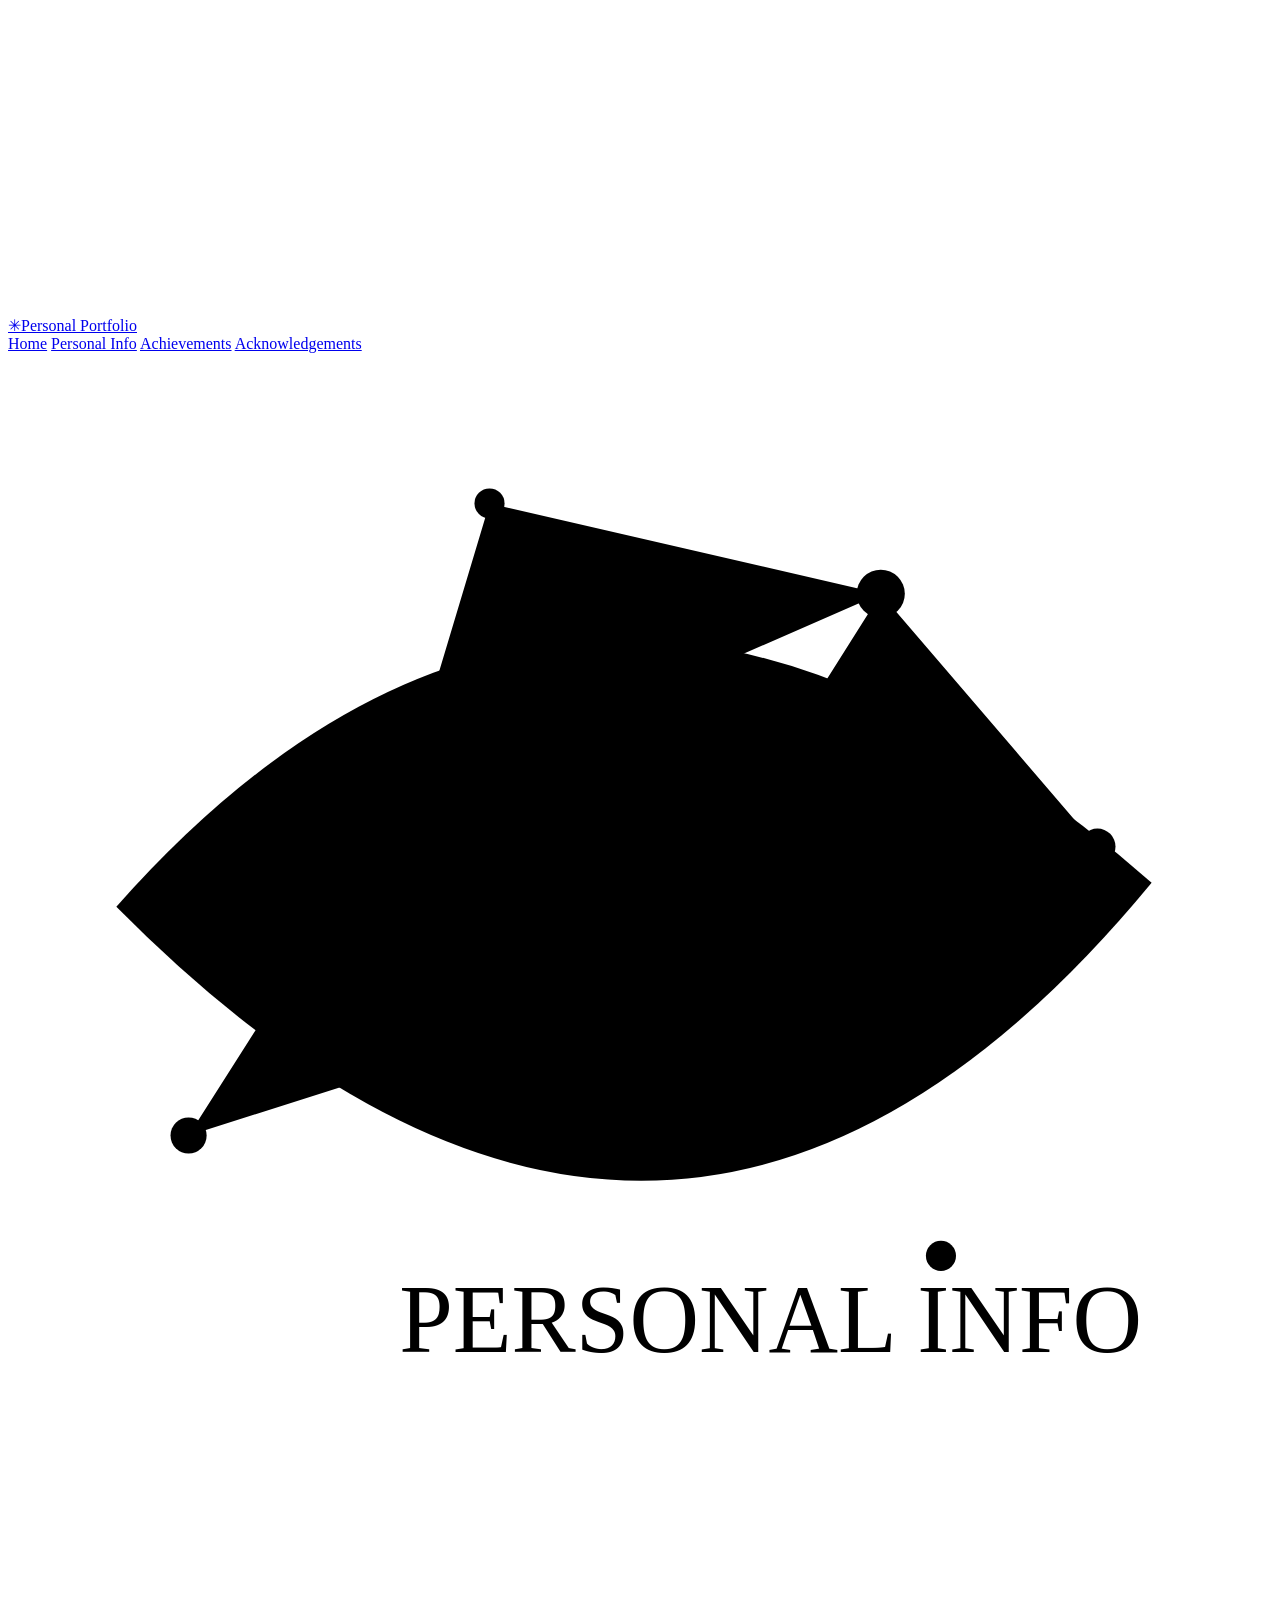
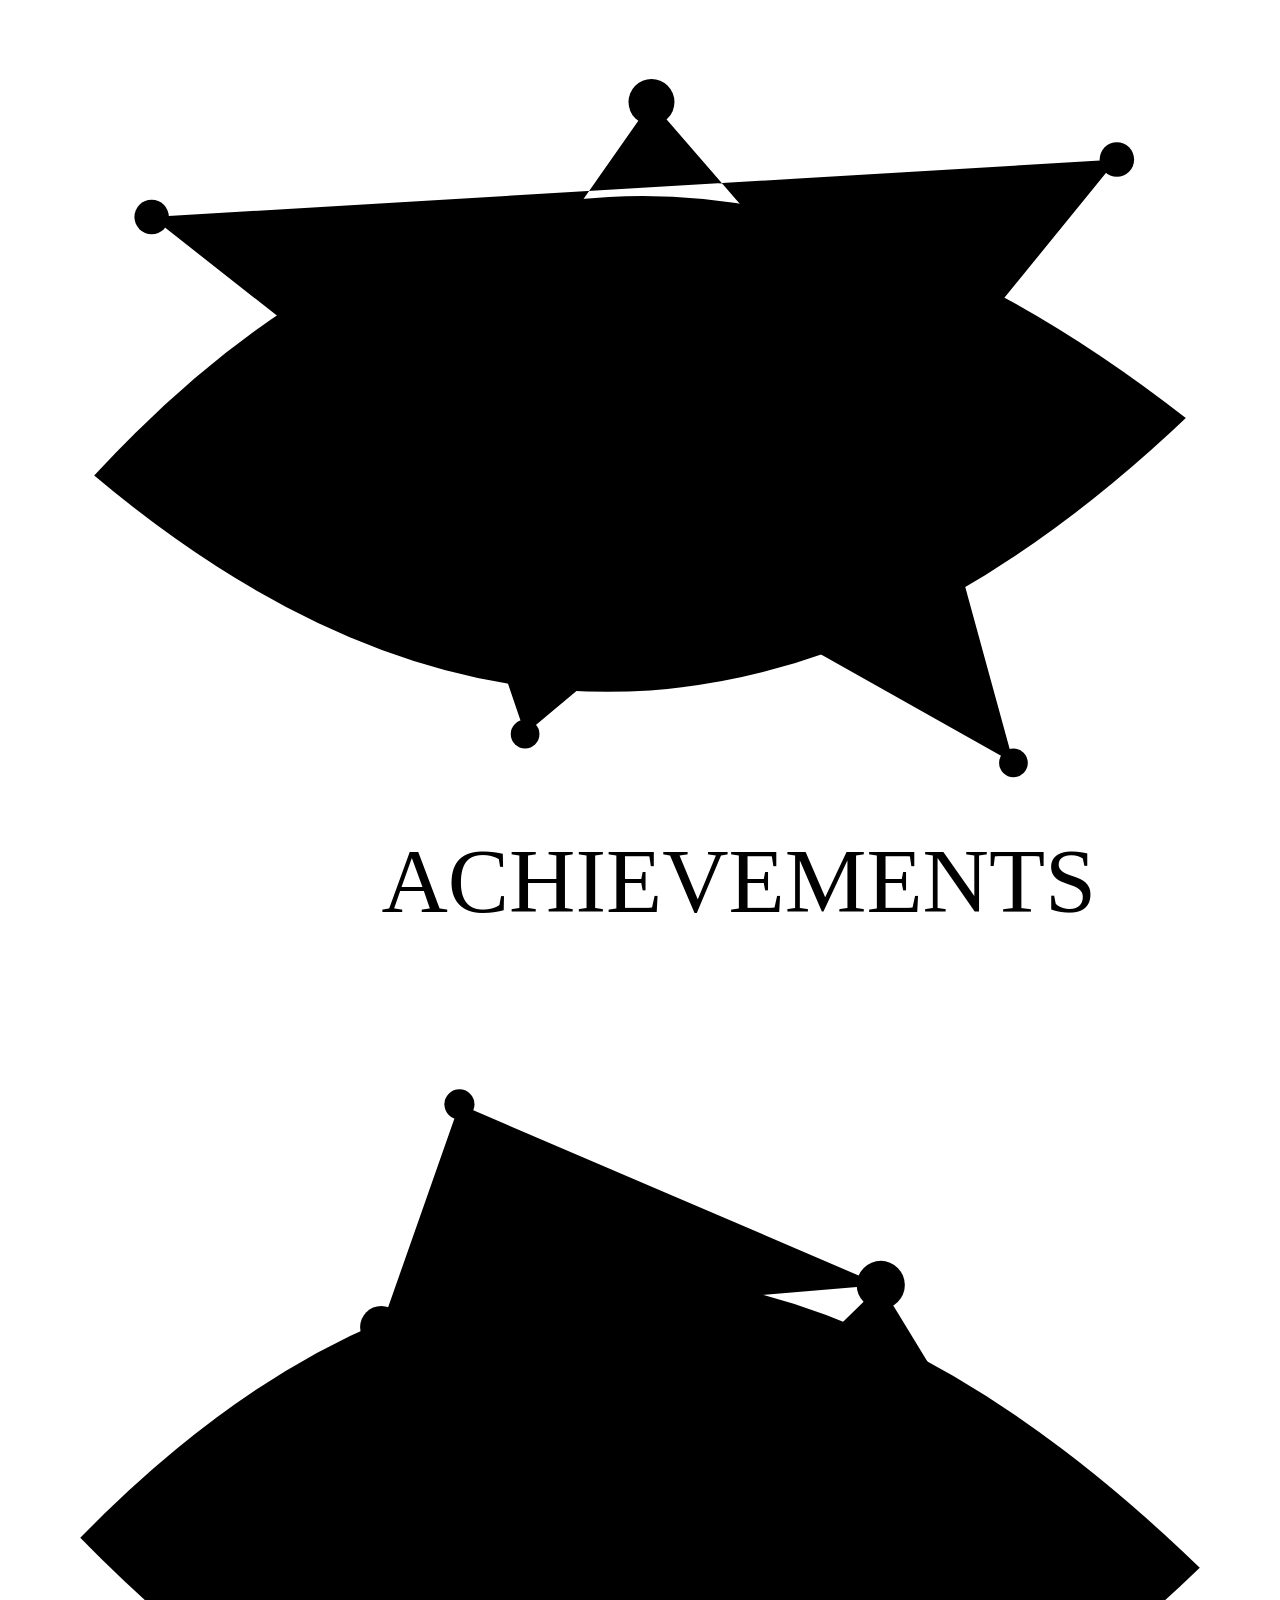
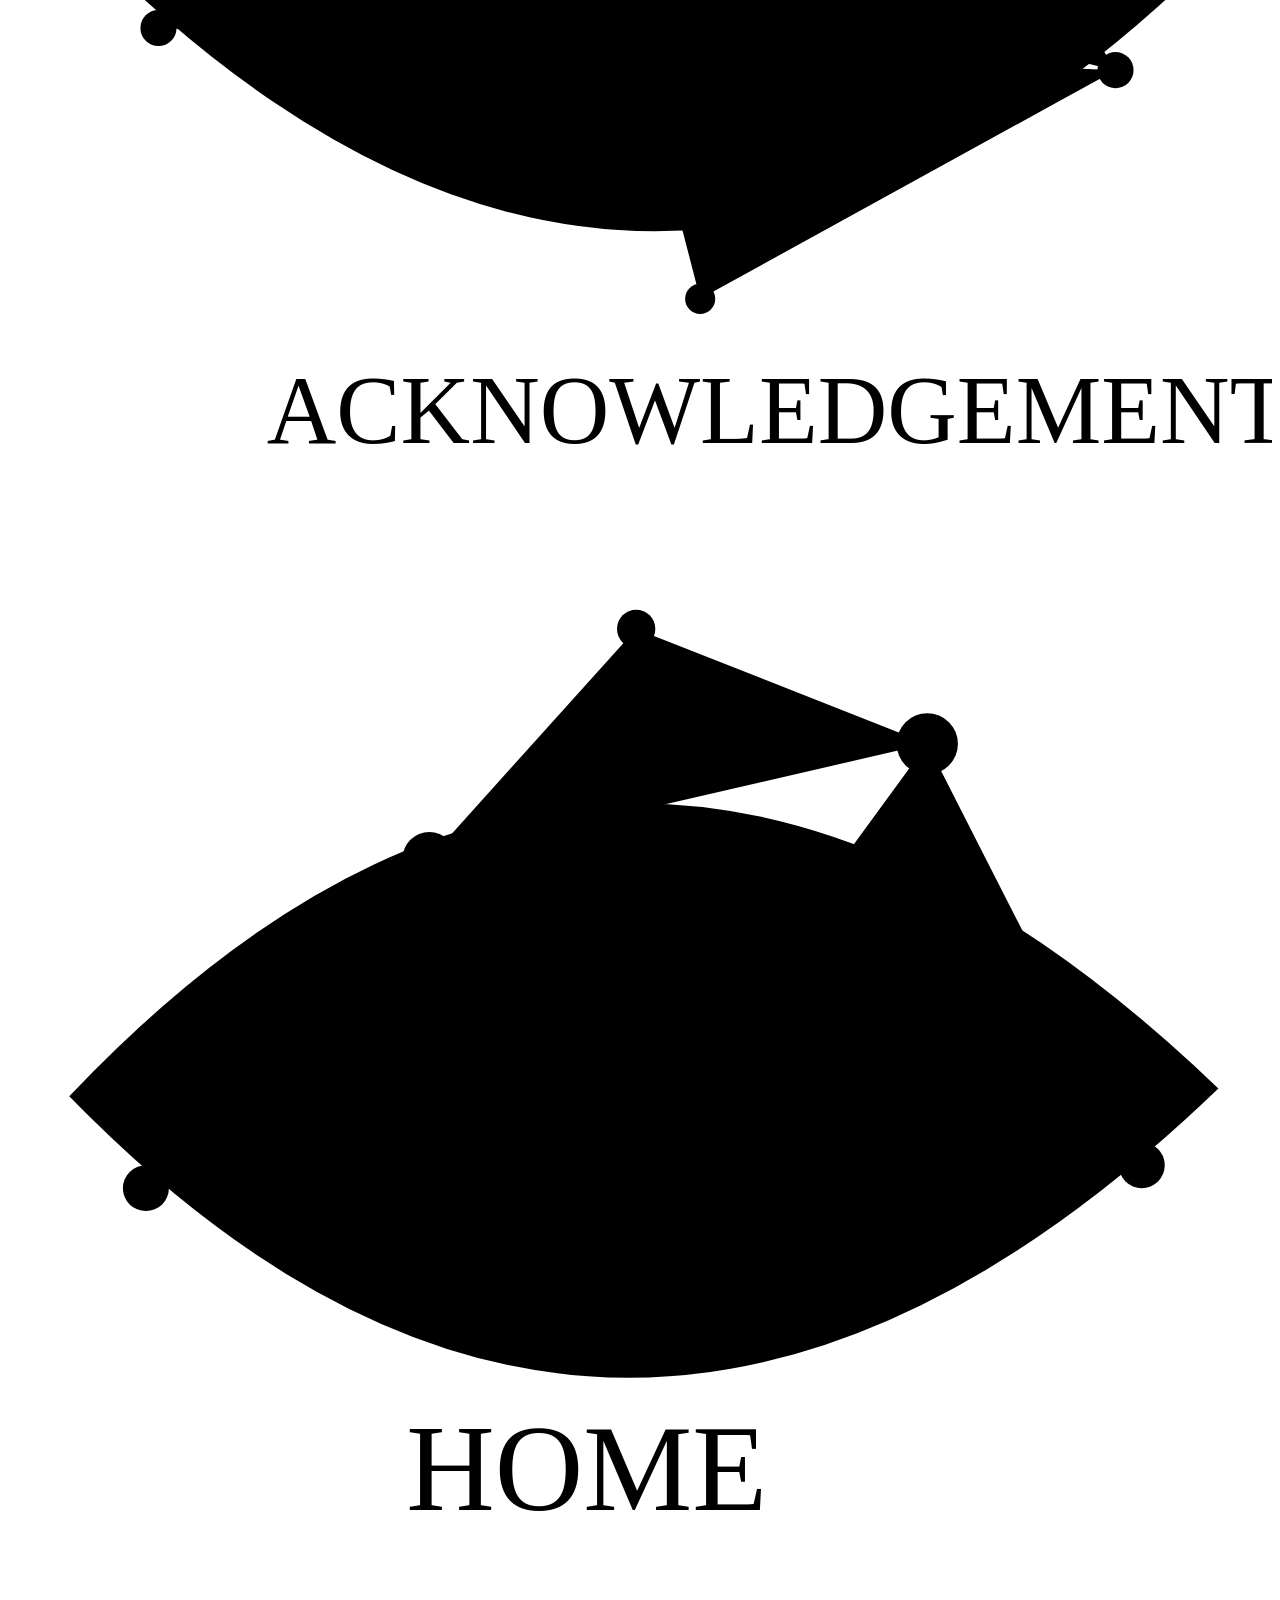
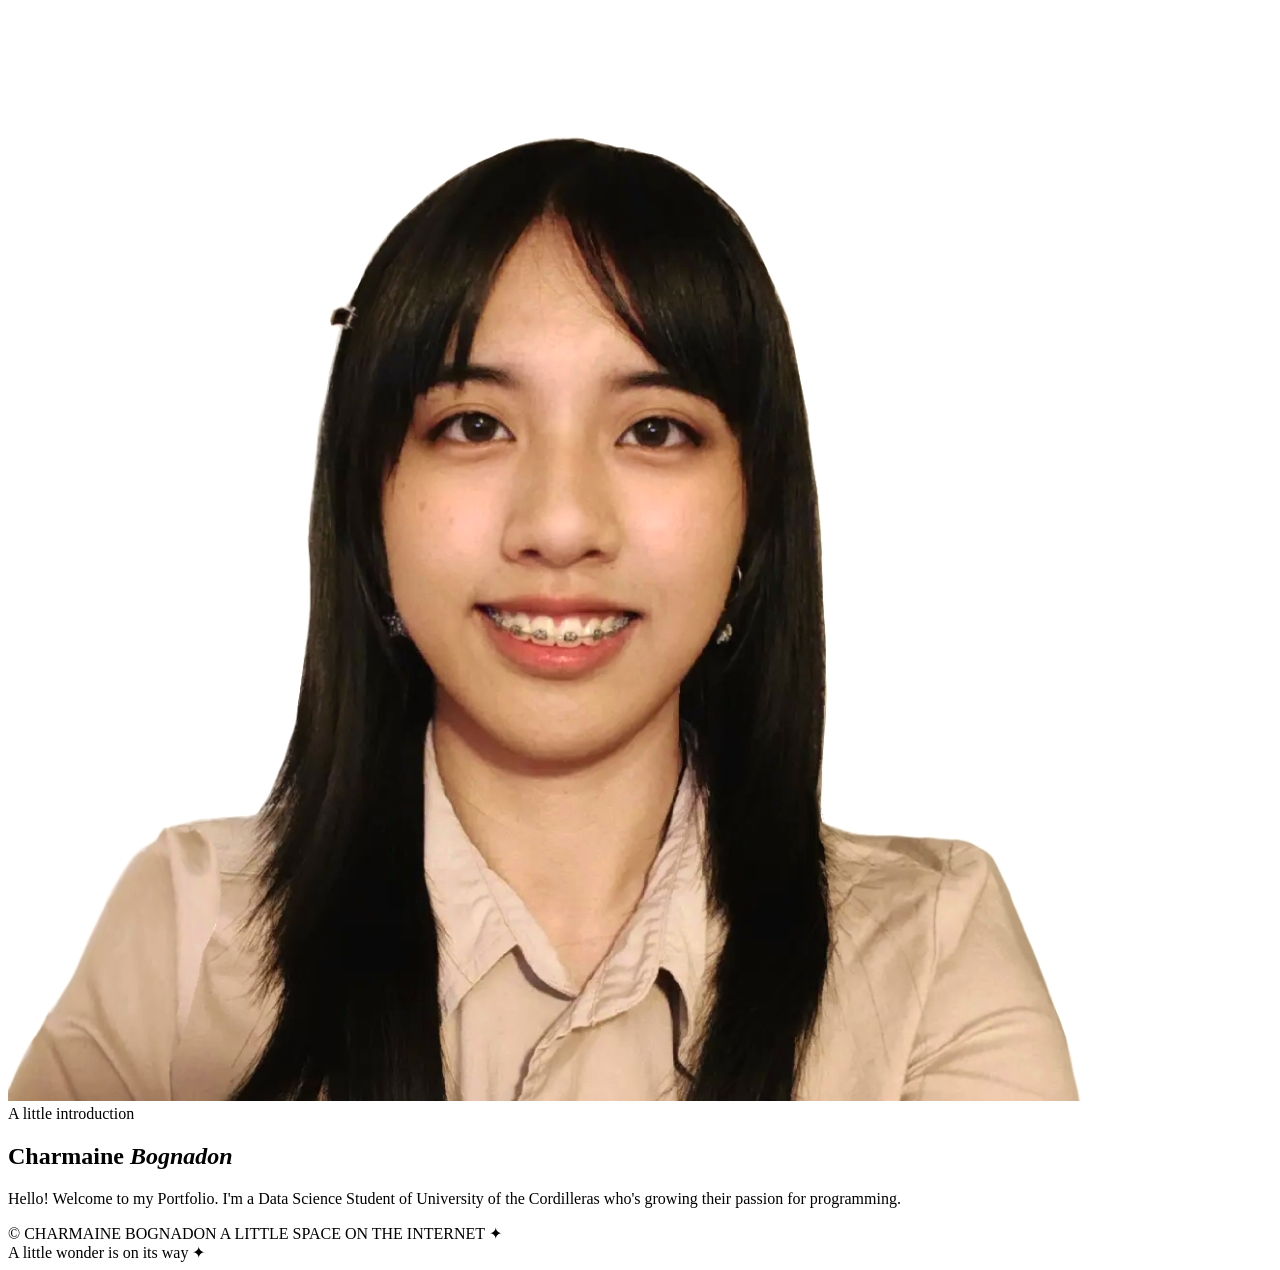
==== index.html @ f3368871 "Add files via upload" ====
<!DOCTYPE html>
<html lang="en">
<head>
<meta charset="UTF-8">
<meta name="viewport" content="width=device-width, initial-scale=1.0">
<meta name="theme-color" content="#070b20">
<title>Home | Personal Portfolio</title>
<link rel="stylesheet" href="css/style.css">
</head>
<body>
<canvas id="space" aria-hidden="true"></canvas><div class="nebula"></div><div class="cursor-glow" id="glow"></div>
<div class="site">

<main>
<canvas id="space" aria-hidden="true"></canvas><div class="nebula"></div><div class="cursor-glow" id="glow"></div>
<div class="site">
<header>
  <a class="brand" href="index.html" aria-label="Go to homepage"><span class="brand-mark">✳</span><span>Personal Portfolio</span></a>
  <nav id="navigation" aria-label="Main navigation">
    <a class="nav-link active" href="index.html">Home</a>
    <a class="nav-link" href="personinfo.html">Personal Info</a>
    <a class="nav-link" href="achievements.html">Achievements</a>
    <a class="nav-link" href="acknowledgements.html">Acknowledgements</a>
  </nav>
</header>
<main>
  <section class="profile-home" id="home">
    <div class="star-map" aria-label="Interactive constellation links">
      <a class="constellation c-about" href="personinfo.html" aria-label="Open Personal Info constellation">
        <svg viewBox="0 0 210 190" aria-hidden="true"><path class="orbit" d="M18 92 Q95 5 190 88 Q110 185 18 92Z"/><path class="shape-line" d="M30 130 L65 75 L104 105 L145 40 L181 82 M65 75 L80 25 L145 40 M104 105 L155 150"/><circle cx="30" cy="130" r="3"/><circle cx="65" cy="75" r="3.5"/><circle cx="104" cy="105" r="3"/><circle cx="145" cy="40" r="4"/><circle cx="181" cy="82" r="3"/><circle cx="80" cy="25" r="2.5"/><circle cx="155" cy="150" r="2.5"/><text class="label" x="65" y="166">PERSONAL INFO</text></svg></a>
      <a class="constellation c-achievements" href="achievements.html" aria-label="Open Achievements constellation">
        <svg viewBox="0 0 220 190" aria-hidden="true"><path class="orbit" d="M15 100 Q100 8 205 90 Q110 180 15 100Z"/><path class="shape-line" d="M25 55 L72 92 L112 35 L158 88 L193 45 M72 92 L90 145 L158 88 L175 150"/><circle cx="25" cy="55" r="3"/><circle cx="72" cy="92" r="3.5"/><circle cx="112" cy="35" r="4"/><circle cx="158" cy="88" r="3.5"/><circle cx="193" cy="45" r="3"/><circle cx="90" cy="145" r="2.5"/><circle cx="175" cy="150" r="2.5"/><text class="label" x="65" y="176">ACHIEVEMENTS</text></svg></a>
      <a class="constellation c-thanks" href="acknowledgements.html" aria-label="Open Acknowledgements constellation">
        <svg viewBox="0 0 210 185" aria-hidden="true"><path class="orbit" d="M12 90 Q100 0 198 95 Q105 185 12 90Z"/><path class="shape-line" d="M25 105 L62 55 L100 92 L145 48 L184 112 M62 55 L75 18 L145 48 M100 92 L115 150 L184 112"/><circle cx="25" cy="105" r="3"/><circle cx="62" cy="55" r="3.5"/><circle cx="100" cy="92" r="3"/><circle cx="145" cy="48" r="4"/><circle cx="184" cy="112" r="3"/><circle cx="75" cy="18" r="2.5"/><circle cx="115" cy="150" r="2.5"/><text class="label" x="43" y="174">ACKNOWLEDGEMENTS</text></svg></a>
      <a class="constellation c-home" href="index.html" aria-label="Return to Home constellation">
        <svg viewBox="0 0 165 150" aria-hidden="true"><path class="orbit" d="M8 76 Q80 0 158 75 Q80 150 8 76Z"/><path class="shape-line" d="M18 88 L55 45 L82 82 L120 30 L148 85 M55 45 L82 15 L120 30"/><circle cx="18" cy="88" r="3"/><circle cx="55" cy="45" r="3.5"/><circle cx="82" cy="82" r="3"/><circle cx="120" cy="30" r="4"/><circle cx="148" cy="85" r="3"/><circle cx="82" cy="15" r="2.5"/><text class="label" x="52" y="130">HOME</text></svg></a>
    </div>
    <div class="photo-wrap">
      <img class="photo-preview" id="photoPreview" alt="Charmaine Bognadon profile photo" src="[data-uri]">
    </div>
    <div class="eyebrow">A little introduction</div>
    <h1 class="profile-name">Charmaine <em>Bognadon</em></h1>
    <div class="bio-placeholder">
      <p class="profile-bio">Hello! Welcome to my Portfolio. I'm a Data Science Student of University of the Cordilleras who's growing their passion for programming.</p>
    </div>
  </section>
</main>
<footer><span>© <span id="year"></span> CHARMAINE BOGNADON </span><span>A LITTLE SPACE ON THE INTERNET ✦</span></footer>
</div>
<div class="toast" id="toast" role="status" aria-live="polite">A little wonder is on its way ✦</div>

<script src="js/script.js"></script>
</body>
</html>
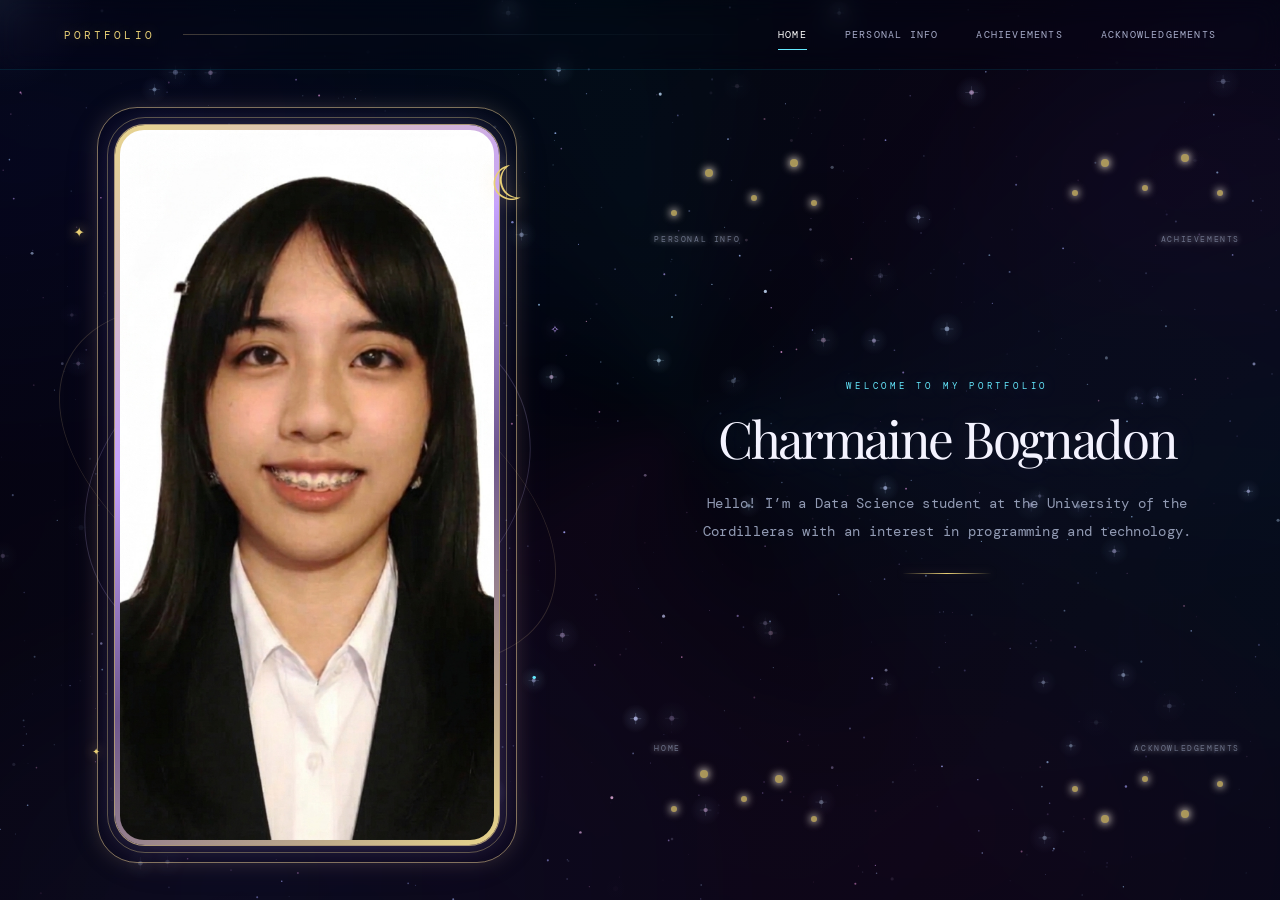
==== commit 44794bbe: "Add files via upload" ====
--- a/index.html
+++ b/index.html
@@ -8,47 +8,121 @@
 <link rel="stylesheet" href="css/style.css">
 </head>
 <body>
-<canvas id="space" aria-hidden="true"></canvas><div class="nebula"></div><div class="cursor-glow" id="glow"></div>
+
+<!-- SPACE BACKGROUND -->
+<canvas id="space" aria-hidden="true"></canvas>
+<div class="nebula"></div>
+<div class="cursor-glow" id="glow"></div>
+
 <div class="site">
 
-<main>
-<canvas id="space" aria-hidden="true"></canvas><div class="nebula"></div><div class="cursor-glow" id="glow"></div>
-<div class="site">
 <header>
-  <a class="brand" href="index.html" aria-label="Go to homepage"><span class="brand-mark">✳</span><span>Personal Portfolio</span></a>
-  <nav id="navigation" aria-label="Main navigation">
-    <a class="nav-link active" href="index.html">Home</a>
-    <a class="nav-link" href="personinfo.html">Personal Info</a>
-    <a class="nav-link" href="achievements.html">Achievements</a>
-    <a class="nav-link" href="acknowledgements.html">Acknowledgements</a>
-  </nav>
+    <a href="index.html" class="logo">PORTFOLIO</a>
+    <div class="header-line"></div>
+
+    <nav class="main-nav" aria-label="Main navigation">
+        <a href="index.html" class="nav-link active" aria-current="page">HOME</a>
+        <a href="personinfo.html" class="nav-link">PERSONAL INFO</a>
+        <a href="achievements.html" class="nav-link">ACHIEVEMENTS</a>
+        <a href="acknowledgements.html" class="nav-link">ACKNOWLEDGEMENTS</a>
+    </nav>
 </header>
-<main>
-  <section class="profile-home" id="home">
-    <div class="star-map" aria-label="Interactive constellation links">
-      <a class="constellation c-about" href="personinfo.html" aria-label="Open Personal Info constellation">
-        <svg viewBox="0 0 210 190" aria-hidden="true"><path class="orbit" d="M18 92 Q95 5 190 88 Q110 185 18 92Z"/><path class="shape-line" d="M30 130 L65 75 L104 105 L145 40 L181 82 M65 75 L80 25 L145 40 M104 105 L155 150"/><circle cx="30" cy="130" r="3"/><circle cx="65" cy="75" r="3.5"/><circle cx="104" cy="105" r="3"/><circle cx="145" cy="40" r="4"/><circle cx="181" cy="82" r="3"/><circle cx="80" cy="25" r="2.5"/><circle cx="155" cy="150" r="2.5"/><text class="label" x="65" y="166">PERSONAL INFO</text></svg></a>
-      <a class="constellation c-achievements" href="achievements.html" aria-label="Open Achievements constellation">
-        <svg viewBox="0 0 220 190" aria-hidden="true"><path class="orbit" d="M15 100 Q100 8 205 90 Q110 180 15 100Z"/><path class="shape-line" d="M25 55 L72 92 L112 35 L158 88 L193 45 M72 92 L90 145 L158 88 L175 150"/><circle cx="25" cy="55" r="3"/><circle cx="72" cy="92" r="3.5"/><circle cx="112" cy="35" r="4"/><circle cx="158" cy="88" r="3.5"/><circle cx="193" cy="45" r="3"/><circle cx="90" cy="145" r="2.5"/><circle cx="175" cy="150" r="2.5"/><text class="label" x="65" y="176">ACHIEVEMENTS</text></svg></a>
-      <a class="constellation c-thanks" href="acknowledgements.html" aria-label="Open Acknowledgements constellation">
-        <svg viewBox="0 0 210 185" aria-hidden="true"><path class="orbit" d="M12 90 Q100 0 198 95 Q105 185 12 90Z"/><path class="shape-line" d="M25 105 L62 55 L100 92 L145 48 L184 112 M62 55 L75 18 L145 48 M100 92 L115 150 L184 112"/><circle cx="25" cy="105" r="3"/><circle cx="62" cy="55" r="3.5"/><circle cx="100" cy="92" r="3"/><circle cx="145" cy="48" r="4"/><circle cx="184" cy="112" r="3"/><circle cx="75" cy="18" r="2.5"/><circle cx="115" cy="150" r="2.5"/><text class="label" x="43" y="174">ACKNOWLEDGEMENTS</text></svg></a>
-      <a class="constellation c-home" href="index.html" aria-label="Return to Home constellation">
-        <svg viewBox="0 0 165 150" aria-hidden="true"><path class="orbit" d="M8 76 Q80 0 158 75 Q80 150 8 76Z"/><path class="shape-line" d="M18 88 L55 45 L82 82 L120 30 L148 85 M55 45 L82 15 L120 30"/><circle cx="18" cy="88" r="3"/><circle cx="55" cy="45" r="3.5"/><circle cx="82" cy="82" r="3"/><circle cx="120" cy="30" r="4"/><circle cx="148" cy="85" r="3"/><circle cx="82" cy="15" r="2.5"/><text class="label" x="52" y="130">HOME</text></svg></a>
-    </div>
-    <div class="photo-wrap">
-      <img class="photo-preview" id="photoPreview" alt="Charmaine Bognadon profile photo" src="[data-uri]